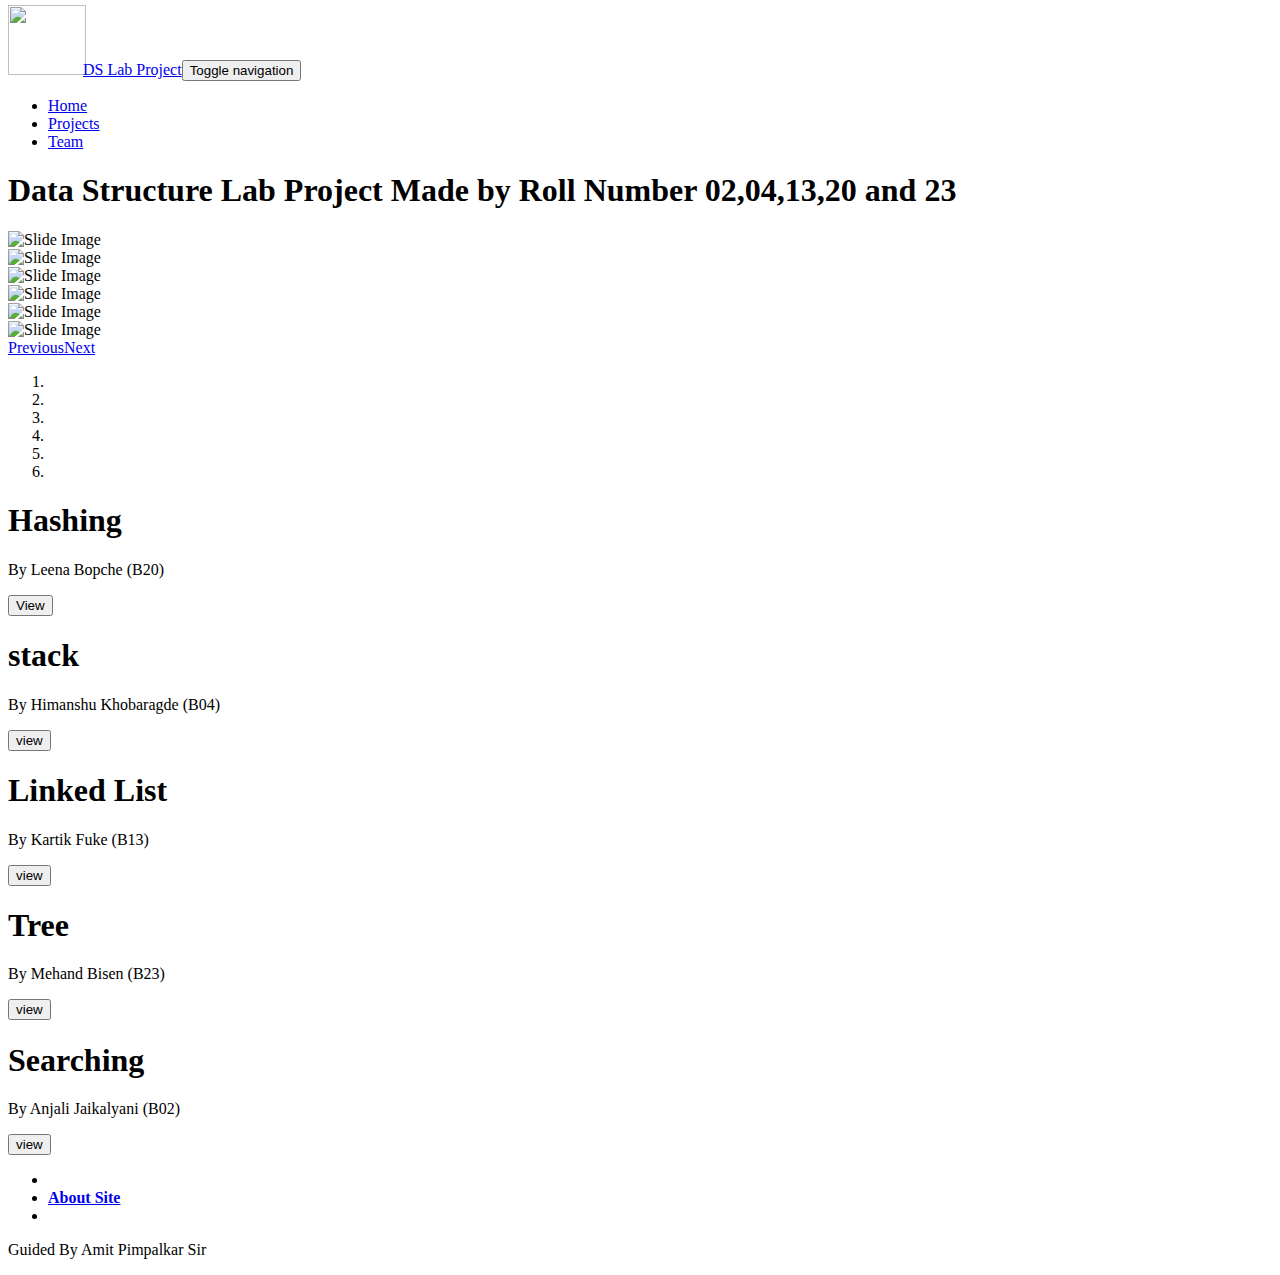
==== index.html @ 70583b02 "html files" ====
<!DOCTYPE html>
<html lang="en">

<head>
    <meta charset="utf-8">
    <meta name="viewport" content="width=device-width, initial-scale=1.0, shrink-to-fit=no">
    <title>Home - DS Lab Project</title>
    <meta name="" content="">
    <link rel="icon" type="image/png" sizes="1280x1280" href="assets/img/icon%20project.png">
    <link rel="icon" type="image/png" sizes="1280x1280" href="assets/img/icon%20project.png">
    <link rel="icon" type="image/png" sizes="1280x1280" href="assets/img/icon%20project.png">
    <link rel="icon" type="image/png" sizes="1280x1280" href="assets/img/icon%20project.png">
    <link rel="icon" type="image/png" sizes="1280x1280" href="assets/img/icon%20project.png">
    <link rel="stylesheet" href="assets/bootstrap/css/bootstrap.min.css">
    <link rel="stylesheet" href="assets/css/Inter.css">
    <link rel="stylesheet" href="assets/css/aos.min.css">
    <link rel="stylesheet" href="assets/css/Features-Cards-icons.css">
    <link rel="stylesheet" href="assets/css/project-card.css">
    <link rel="stylesheet" href="assets/css/Projects-Grid-Horizontal-images.css">
<!-- Primary Meta Tags -->
<title>DS Lab Project</title>
<meta name="title" content="DS Lab Project" />
<meta name="description" content="Data Structure & Algorithms Lab Project | A Project by RCOEM 2nd year students  | Linked List, Stacks, Hashing, Searching and Sorting, Tree." />

<!-- Open Graph / Facebook -->
<meta property="og:type" content="website" />
<meta property="og:url" content="https://metatags.io/" />
<meta property="og:title" content="DS Lab Project" />
<meta property="og:description" content="Data Structure & Algorithms Lab Project | A Project by RCOEM 2nd year students  | Linked List, Stacks, Hashing, Searching and Sorting, Tree." />
<meta property="og:image" content="https://metatags.io/images/meta-tags.png" />

<!-- Twitter -->
<meta property="twitter:card" content="summary_large_image" />
<meta property="twitter:url" content="https://metatags.io/" />
<meta property="twitter:title" content="DS Lab Project" />
<meta property="twitter:description" content="Data Structure & Algorithms Lab Project | A Project by RCOEM 2nd year students  | Linked List, Stacks, Hashing, Searching and Sorting, Tree." />
<meta property="twitter:image" content="https://metatags.io/images/meta-tags.png" />
</head>

<body>
    <nav class="navbar navbar-dark navbar-expand-md sticky-top text-center py-3" id="mainNav">
        <div class="container"><img width="78" height="70" style="margin-right: 0px;margin-top: -3px;" src="assets/img/icon%20project.png"><a class="navbar-brand d-flex align-items-center" href="index.html" style="margin-top: -20px;"><span class="fs-3" data-aos="fade" style="margin-left: -3px;">DS Lab Project</span></a><button data-bs-toggle="collapse" class="navbar-toggler" data-bs-target="#navcol-1"><span class="visually-hidden">Toggle navigation</span><span class="navbar-toggler-icon"></span></button>
            <div class="collapse navbar-collapse" id="navcol-1">
                <ul class="navbar-nav mx-auto">
                    <li class="nav-item"><a class="nav-link active" href="index.html">Home</a></li>
                    <li class="nav-item"><a class="nav-link active" href="projects.html">Projects</a></li>
                    <li class="nav-item"><a class="nav-link" href="team.html">Team</a></li>
                </ul>
                <ul class="navbar-nav"></ul>
            </div>
        </div>
    </nav>
    <header class="bg-dark">
        <div class="container pt-4 pt-xl-5">
            <div class="row pt-5">
                <div class="col-md-8 col-lg-10 col-xl-6 text-center text-md-start mx-auto">
                    <div class="text-center">
                        <h1 class="fw-bold">Data Structure Lab Project Made by Roll Number 02,04,13,20 and 23</h1>
                    </div>
                </div>
                <div class="col-12 col-lg-10 mx-auto">
                    <div class="position-relative" style="display: flex;flex-wrap: wrap;justify-content: flex-end;">
                        <div style="position: relative;flex: 0 0 45%;transform: translate3d(-15%, 35%, 0);"></div>
                        <div style="position: relative;flex: 0 0 45%;transform: translate3d(-5%, 20%, 0);"></div>
                        <div style="position: relative;flex: 0 0 60%;transform: translate3d(0, 0%, 0);"></div>
                    </div>
                </div>
            </div>
        </div>
    </header>
    <section class="py-5">
        <div class="carousel slide" data-bs-ride="false" id="carousel-1" style="transition: ease-in;">
            <div class="carousel-inner" style="transform: perspective(0px);">
                <div class="carousel-item active"><img class="w-100 d-block" src="assets/img/lab%20photo.jpg" alt="Slide Image"></div>
                <div class="carousel-item"><img class="w-100 d-block" src="assets/img/hash-table.png" alt="Slide Image"></div>
                <div class="carousel-item"><img class="w-100 d-block" src="assets/img/stack.webp" alt="Slide Image"></div>
                <div class="carousel-item"><img class="w-100 d-block" src="assets/img/tree-data-structure-banners-(2).webp" alt="Slide Image"></div>
                <div class="carousel-item"><img class="w-100 d-block" src="assets/img/linked-list.webp" alt="Slide Image"></div>
                <div class="carousel-item"><img class="w-100 d-block" alt="Slide Image" src="assets/img/searching.jpg"></div>
            </div>
            <div><a class="carousel-control-prev" href="#carousel-1" role="button" data-bs-slide="prev"><span class="carousel-control-prev-icon"></span><span class="visually-hidden">Previous</span></a><a class="carousel-control-next" href="#carousel-1" role="button" data-bs-slide="next"><span class="carousel-control-next-icon"></span><span class="visually-hidden">Next</span></a></div>
            <ol class="carousel-indicators">
                <li data-bs-target="#carousel-1" data-bs-slide-to="0" class="active"></li>
                <li data-bs-target="#carousel-1" data-bs-slide-to="1"></li>
                <li data-bs-target="#carousel-1" data-bs-slide-to="2"></li>
                <li data-bs-target="#carousel-1" data-bs-slide-to="3"></li>
                <li data-bs-target="#carousel-1" data-bs-slide-to="4"></li>
                <li data-bs-target="#carousel-1" data-bs-slide-to="5"></li>
            </ol>
        </div>
        <div class="card">
            <div class="card-header"></div>
        </div>
        <section class="py-4 py-xl-5">
            <div class="container h-100">
                <div class="text-white bg-primary border rounded border-0 p-4 py-5">
                    <div class="row h-100">
                        <div class="col-md-10 col-xl-8 text-center d-flex d-sm-flex d-md-flex justify-content-center align-items-center mx-auto justify-content-md-start align-items-md-center justify-content-xl-center">
                            <div>
                                <h1 class="text-uppercase fw-bold text-white mb-3">Hashing</h1>
                                <p class="mb-4">By Leena Bopche (B20)</p><button class="btn btn-light fs-5 py-2 px-4" type="button">View</button>
                            </div>
                        </div>
                    </div>
                </div>
            </div>
        </section>
        <div class="card"></div>
        <section class="py-4 py-xl-5">
            <div class="container h-100">
                <div class="text-white bg-primary border rounded border-0 p-4 py-5" style="background: var(--bs-cyan);">
                    <div class="row h-100">
                        <div class="col-md-10 col-xl-8 text-center d-flex d-sm-flex d-md-flex justify-content-center align-items-center mx-auto justify-content-md-start align-items-md-center justify-content-xl-center">
                            <div>
                                <h1 class="text-uppercase fw-bold text-start text-white mb-3">stack</h1>
                                <p class="mb-4">By Himanshu Khobaragde (B04)</p><button class="btn btn-light fs-5 py-2 px-4" type="button">view</button>
                            </div>
                        </div>
                    </div>
                </div>
            </div>
        </section>
        <section class="py-4 py-xl-5">
            <div class="container h-100">
                <div class="text-white bg-primary border rounded border-0 p-4 py-5">
                    <div class="row h-100">
                        <div class="col-md-10 col-xl-8 text-center d-flex d-sm-flex d-md-flex justify-content-center align-items-center mx-auto justify-content-md-start align-items-md-center justify-content-xl-center">
                            <div>
                                <h1 class="text-uppercase fw-bold text-white mb-3">Linked List</h1>
                                <p class="text-start mb-4">By Kartik Fuke (B13)</p><button class="btn btn-light fs-5 text-start py-2 px-4" type="button">view</button>
                            </div>
                        </div>
                    </div>
                </div>
            </div>
        </section>
        <section class="py-4 py-xl-5">
            <div class="container h-100">
                <div class="text-white bg-primary border rounded border-0 p-4 py-5">
                    <div class="row h-100">
                        <div class="col-md-10 col-xl-8 text-center d-flex d-sm-flex d-md-flex justify-content-center align-items-center mx-auto justify-content-md-start align-items-md-center justify-content-xl-center">
                            <div>
                                <h1 class="text-uppercase fw-bold text-start text-white mb-3">Tree</h1>
                                <p class="mb-4">By Mehand Bisen (B23)</p><button class="btn btn-light fs-5 py-2 px-4" type="button">view</button>
                            </div>
                        </div>
                    </div>
                </div>
            </div>
        </section>
        <section class="py-4 py-xl-5">
            <div class="container h-100">
                <div class="text-white bg-primary border rounded border-0 p-4 py-5">
                    <div class="row h-100">
                        <div class="col-md-10 col-xl-8 text-center d-flex d-sm-flex d-md-flex justify-content-center align-items-center mx-auto justify-content-md-start align-items-md-center justify-content-xl-center">
                            <div>
                                <h1 class="text-uppercase fw-bold text-center text-white mb-3">Searching</h1>
                                <p class="text-start mb-4">By Anjali Jaikalyani (B02)</p><button class="btn btn-light fs-5 py-2 px-4" type="button">view</button>
                            </div>
                        </div>
                    </div>
                </div>
            </div>
        </section>
        <footer class="text-center bg-dark">
            <div class="container text-white py-4 py-lg-5">
                <ul class="list-inline">
                    <li class="list-inline-item me-4"></li>
                    <li class="list-inline-item me-4"><a class="link-light" href="about.html"><strong>About Site</strong></a></li>
                    <li class="list-inline-item"></li>
                </ul>
                <p class="text-muted mb-0">Guided By Amit Pimpalkar Sir</p>
            </div>
        </footer>
    </section>
    <section></section>
    <section></section>
    <script src="assets/bootstrap/js/bootstrap.min.js"></script>
    <script src="assets/js/aos.min.js"></script>
    <script src="assets/js/bs-init.js"></script>
    <script src="assets/js/bold-and-dark.js"></script>
</body>

</html>
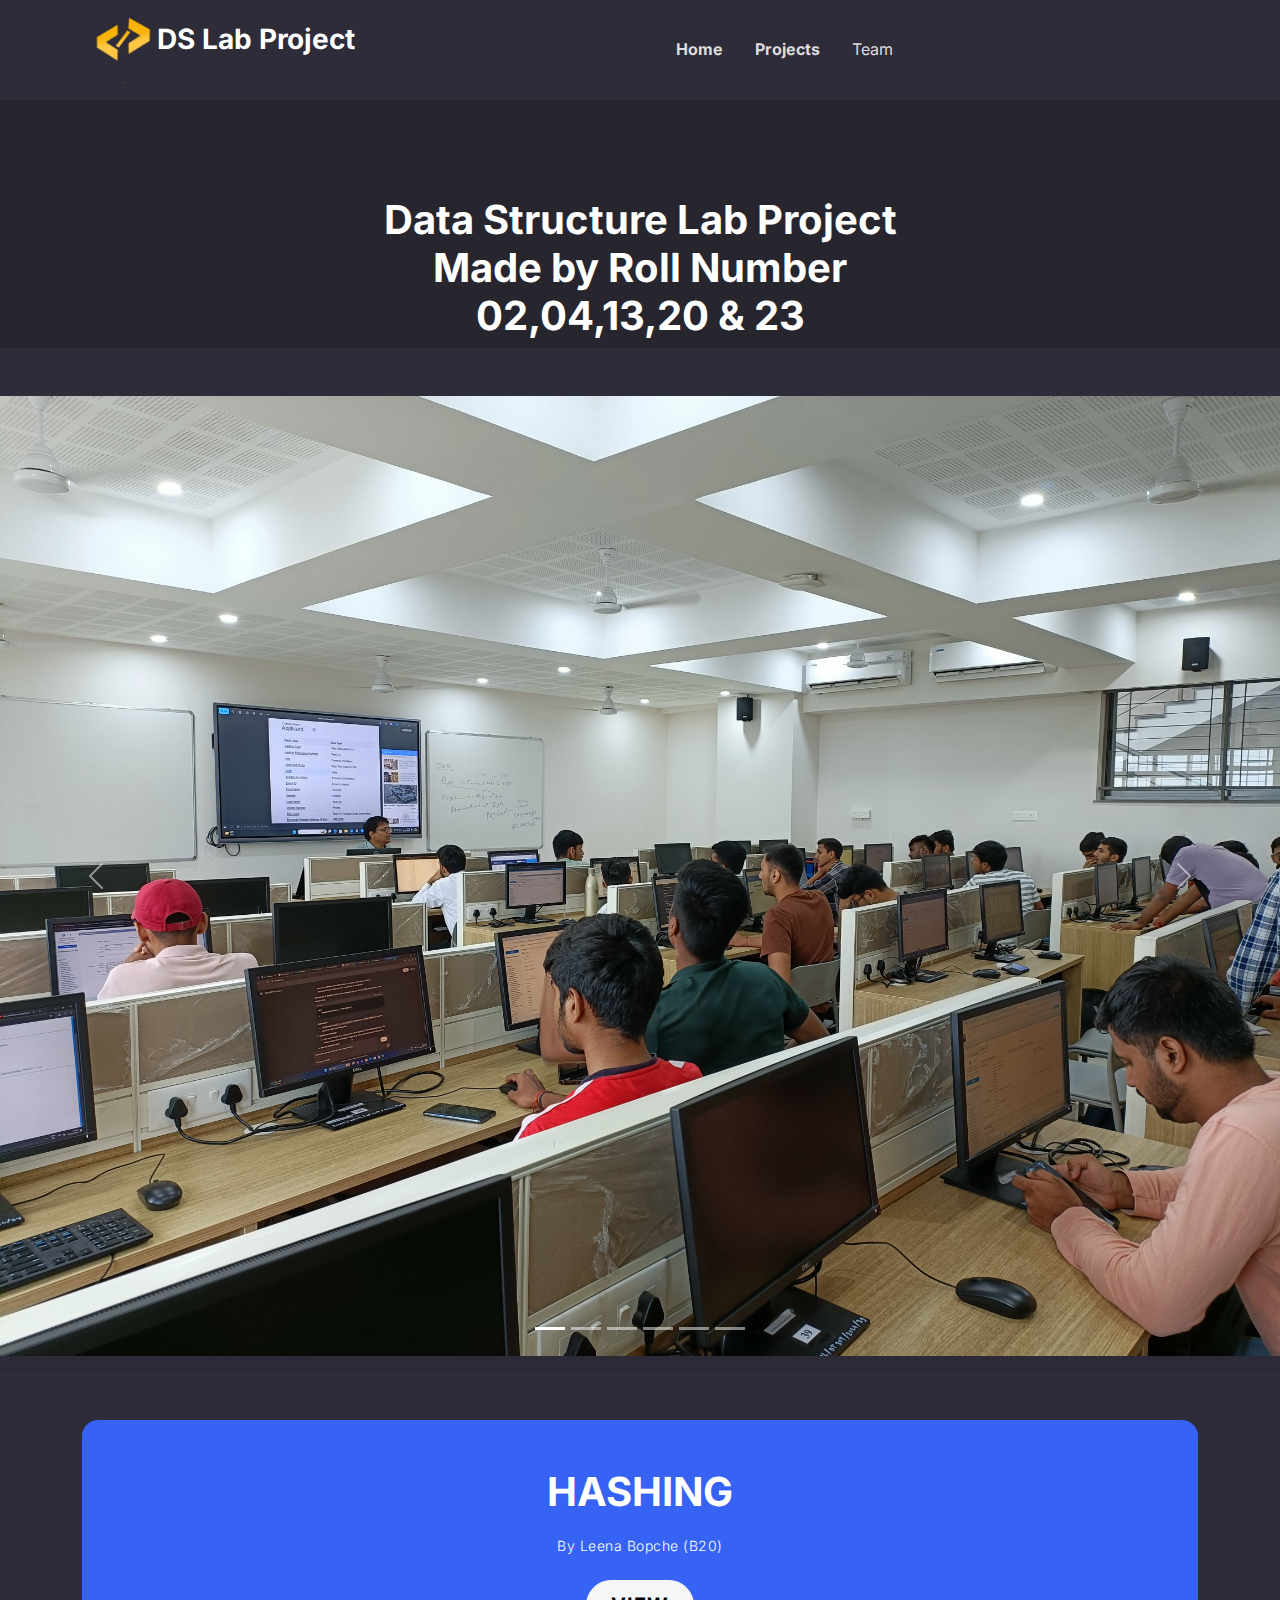
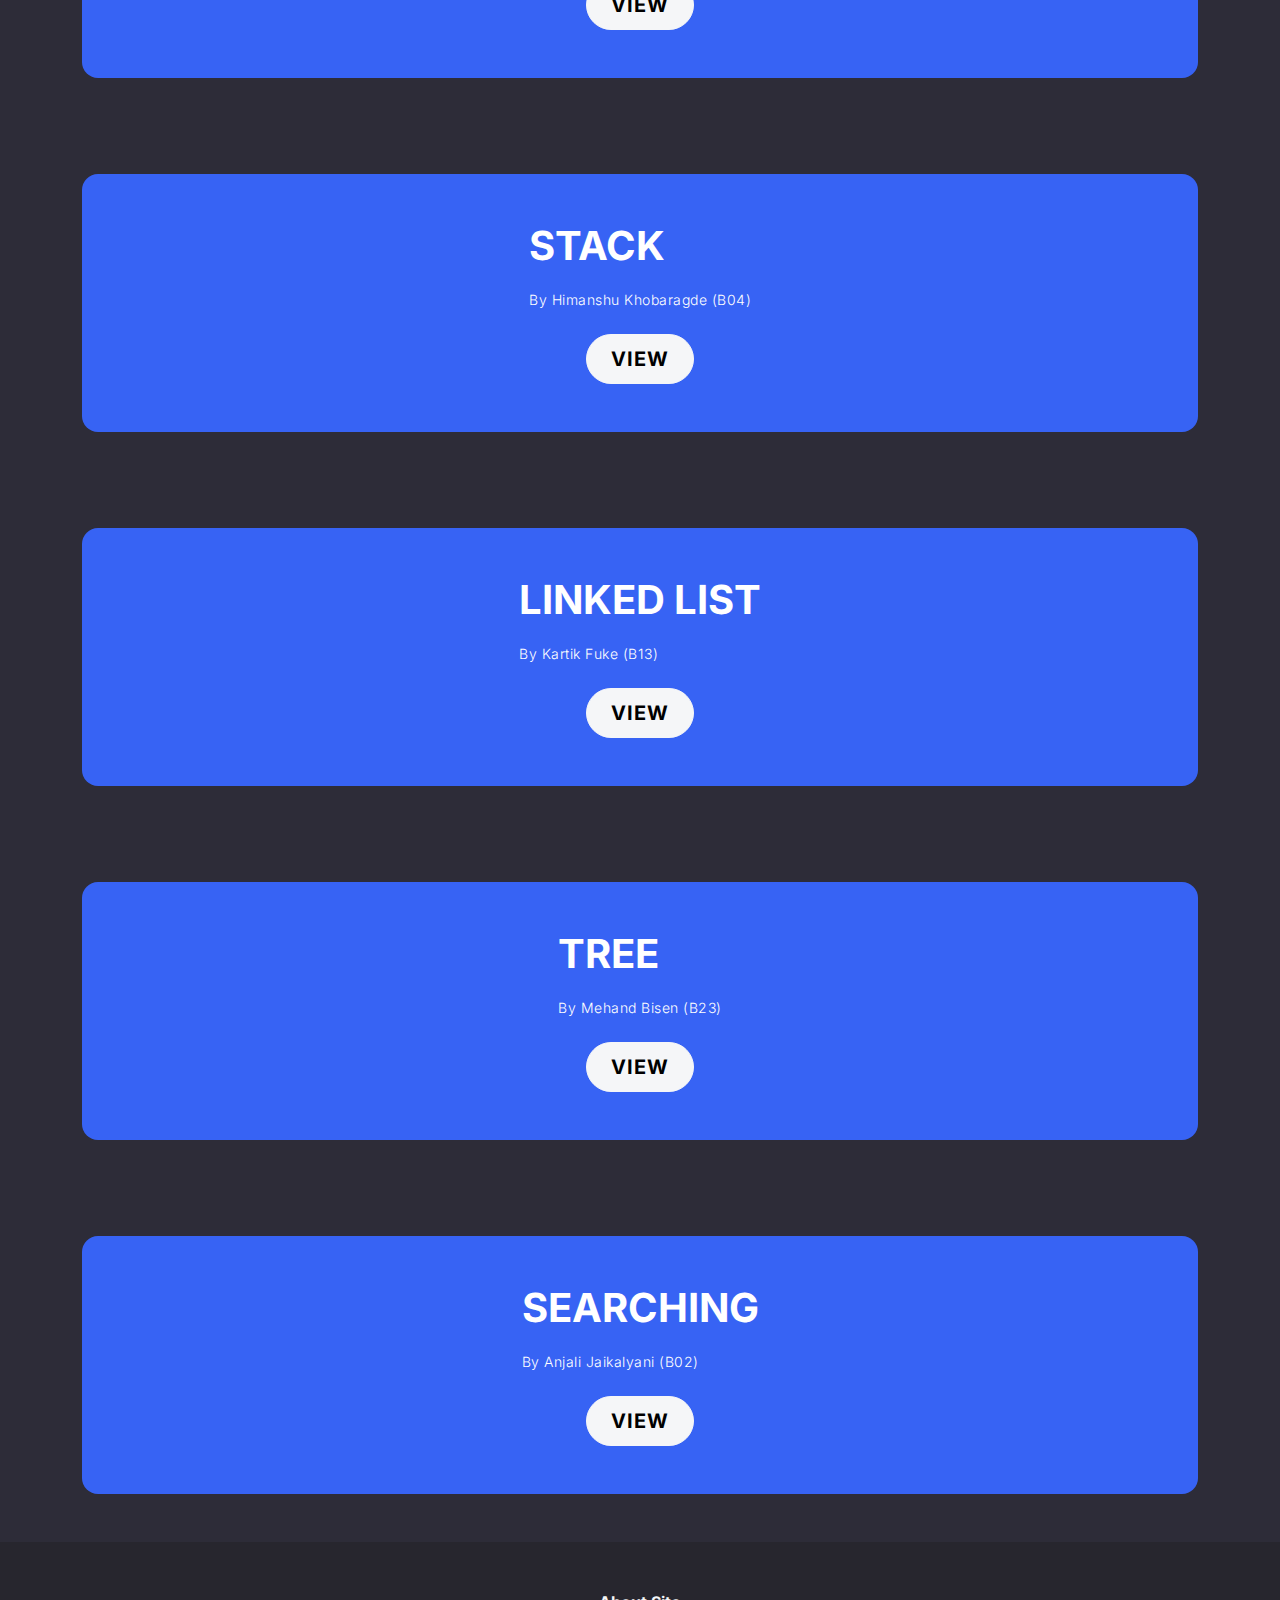
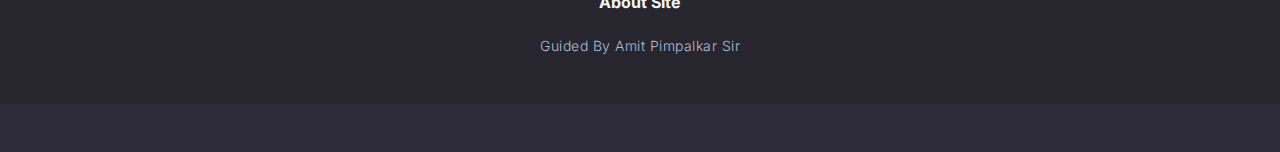
==== commit b7712c4c: "Update index.html" ====
--- a/index.html
+++ b/index.html
@@ -55,7 +55,7 @@
             <div class="row pt-5">
                 <div class="col-md-8 col-lg-10 col-xl-6 text-center text-md-start mx-auto">
                     <div class="text-center">
-                        <h1 class="fw-bold">Data Structure Lab Project Made by Roll Number 02,04,13,20 and 23</h1>
+                        <h1 class="fw-bold">Data Structure Lab Project Made by Roll Number 02,04,13,20 & 23</h1>
                     </div>
                 </div>
                 <div class="col-12 col-lg-10 mx-auto">
@@ -181,4 +181,4 @@
     <script src="assets/js/bold-and-dark.js"></script>
 </body>
 
-</html>+</html>
--- a/assets/css/Inter.css
+++ b/assets/css/Inter.css
@@ -0,0 +1,629 @@
+@font-face {
+	font-family: 'Inter';
+	src: url(../../assets/fonts/UcC53FwrK3iLTcvneQg7Ca725JhhKnNqk6L0UUMJng.woff2) format('woff2');
+	font-weight: 300;
+	font-style: italic;
+	font-display: swap;
+	unicode-range: U+0460-052F, U+1C80-1C88, U+20B4, U+2DE0-2DFF, U+A640-A69F, U+FE2E-FE2F;
+}
+
+@font-face {
+	font-family: 'Inter';
+	src: url(../../assets/fonts/UcC53FwrK3iLTcvneQg7Ca725JhhKnNqk6L9UUMJng.woff2) format('woff2');
+	font-weight: 300;
+	font-style: italic;
+	font-display: swap;
+	unicode-range: U+0301, U+0400-045F, U+0490-0491, U+04B0-04B1, U+2116;
+}
+
+@font-face {
+	font-family: 'Inter';
+	src: url(../../assets/fonts/UcC53FwrK3iLTcvneQg7Ca725JhhKnNqk6L1UUMJng.woff2) format('woff2');
+	font-weight: 300;
+	font-style: italic;
+	font-display: swap;
+	unicode-range: U+1F00-1FFF;
+}
+
+@font-face {
+	font-family: 'Inter';
+	src: url(../../assets/fonts/UcC53FwrK3iLTcvneQg7Ca725JhhKnNqk6L6UUMJng.woff2) format('woff2');
+	font-weight: 300;
+	font-style: italic;
+	font-display: swap;
+	unicode-range: U+0370-0377, U+037A-037F, U+0384-038A, U+038C, U+038E-03A1, U+03A3-03FF;
+}
+
+@font-face {
+	font-family: 'Inter';
+	src: url(../../assets/fonts/UcC53FwrK3iLTcvneQg7Ca725JhhKnNqk6L2UUMJng.woff2) format('woff2');
+	font-weight: 300;
+	font-style: italic;
+	font-display: swap;
+	unicode-range: U+0102-0103, U+0110-0111, U+0128-0129, U+0168-0169, U+01A0-01A1, U+01AF-01B0, U+0300-0301, U+0303-0304, U+0308-0309, U+0323, U+0329, U+1EA0-1EF9, U+20AB;
+}
+
+@font-face {
+	font-family: 'Inter';
+	src: url(../../assets/fonts/UcC53FwrK3iLTcvneQg7Ca725JhhKnNqk6L3UUMJng.woff2) format('woff2');
+	font-weight: 300;
+	font-style: italic;
+	font-display: swap;
+	unicode-range: U+0100-02AF, U+0304, U+0308, U+0329, U+1E00-1E9F, U+1EF2-1EFF, U+2020, U+20A0-20AB, U+20AD-20C0, U+2113, U+2C60-2C7F, U+A720-A7FF;
+}
+
+@font-face {
+	font-family: 'Inter';
+	src: url(../../assets/fonts/UcC53FwrK3iLTcvneQg7Ca725JhhKnNqk6L5UUM.woff2) format('woff2');
+	font-weight: 300;
+	font-style: italic;
+	font-display: swap;
+	unicode-range: U+0000-00FF, U+0131, U+0152-0153, U+02BB-02BC, U+02C6, U+02DA, U+02DC, U+0304, U+0308, U+0329, U+2000-206F, U+2074, U+20AC, U+2122, U+2191, U+2193, U+2212, U+2215, U+FEFF, U+FFFD;
+}
+
+@font-face {
+	font-family: 'Inter';
+	src: url(../../assets/fonts/UcC53FwrK3iLTcvneQg7Ca725JhhKnNqk6L0UUMJng.woff2) format('woff2');
+	font-weight: 400;
+	font-style: italic;
+	font-display: swap;
+	unicode-range: U+0460-052F, U+1C80-1C88, U+20B4, U+2DE0-2DFF, U+A640-A69F, U+FE2E-FE2F;
+}
+
+@font-face {
+	font-family: 'Inter';
+	src: url(../../assets/fonts/UcC53FwrK3iLTcvneQg7Ca725JhhKnNqk6L9UUMJng.woff2) format('woff2');
+	font-weight: 400;
+	font-style: italic;
+	font-display: swap;
+	unicode-range: U+0301, U+0400-045F, U+0490-0491, U+04B0-04B1, U+2116;
+}
+
+@font-face {
+	font-family: 'Inter';
+	src: url(../../assets/fonts/UcC53FwrK3iLTcvneQg7Ca725JhhKnNqk6L1UUMJng.woff2) format('woff2');
+	font-weight: 400;
+	font-style: italic;
+	font-display: swap;
+	unicode-range: U+1F00-1FFF;
+}
+
+@font-face {
+	font-family: 'Inter';
+	src: url(../../assets/fonts/UcC53FwrK3iLTcvneQg7Ca725JhhKnNqk6L6UUMJng.woff2) format('woff2');
+	font-weight: 400;
+	font-style: italic;
+	font-display: swap;
+	unicode-range: U+0370-0377, U+037A-037F, U+0384-038A, U+038C, U+038E-03A1, U+03A3-03FF;
+}
+
+@font-face {
+	font-family: 'Inter';
+	src: url(../../assets/fonts/UcC53FwrK3iLTcvneQg7Ca725JhhKnNqk6L2UUMJng.woff2) format('woff2');
+	font-weight: 400;
+	font-style: italic;
+	font-display: swap;
+	unicode-range: U+0102-0103, U+0110-0111, U+0128-0129, U+0168-0169, U+01A0-01A1, U+01AF-01B0, U+0300-0301, U+0303-0304, U+0308-0309, U+0323, U+0329, U+1EA0-1EF9, U+20AB;
+}
+
+@font-face {
+	font-family: 'Inter';
+	src: url(../../assets/fonts/UcC53FwrK3iLTcvneQg7Ca725JhhKnNqk6L3UUMJng.woff2) format('woff2');
+	font-weight: 400;
+	font-style: italic;
+	font-display: swap;
+	unicode-range: U+0100-02AF, U+0304, U+0308, U+0329, U+1E00-1E9F, U+1EF2-1EFF, U+2020, U+20A0-20AB, U+20AD-20C0, U+2113, U+2C60-2C7F, U+A720-A7FF;
+}
+
+@font-face {
+	font-family: 'Inter';
+	src: url(../../assets/fonts/UcC53FwrK3iLTcvneQg7Ca725JhhKnNqk6L5UUM.woff2) format('woff2');
+	font-weight: 400;
+	font-style: italic;
+	font-display: swap;
+	unicode-range: U+0000-00FF, U+0131, U+0152-0153, U+02BB-02BC, U+02C6, U+02DA, U+02DC, U+0304, U+0308, U+0329, U+2000-206F, U+2074, U+20AC, U+2122, U+2191, U+2193, U+2212, U+2215, U+FEFF, U+FFFD;
+}
+
+@font-face {
+	font-family: 'Inter';
+	src: url(../../assets/fonts/UcC53FwrK3iLTcvneQg7Ca725JhhKnNqk6L0UUMJng.woff2) format('woff2');
+	font-weight: 600;
+	font-style: italic;
+	font-display: swap;
+	unicode-range: U+0460-052F, U+1C80-1C88, U+20B4, U+2DE0-2DFF, U+A640-A69F, U+FE2E-FE2F;
+}
+
+@font-face {
+	font-family: 'Inter';
+	src: url(../../assets/fonts/UcC53FwrK3iLTcvneQg7Ca725JhhKnNqk6L9UUMJng.woff2) format('woff2');
+	font-weight: 600;
+	font-style: italic;
+	font-display: swap;
+	unicode-range: U+0301, U+0400-045F, U+0490-0491, U+04B0-04B1, U+2116;
+}
+
+@font-face {
+	font-family: 'Inter';
+	src: url(../../assets/fonts/UcC53FwrK3iLTcvneQg7Ca725JhhKnNqk6L1UUMJng.woff2) format('woff2');
+	font-weight: 600;
+	font-style: italic;
+	font-display: swap;
+	unicode-range: U+1F00-1FFF;
+}
+
+@font-face {
+	font-family: 'Inter';
+	src: url(../../assets/fonts/UcC53FwrK3iLTcvneQg7Ca725JhhKnNqk6L6UUMJng.woff2) format('woff2');
+	font-weight: 600;
+	font-style: italic;
+	font-display: swap;
+	unicode-range: U+0370-0377, U+037A-037F, U+0384-038A, U+038C, U+038E-03A1, U+03A3-03FF;
+}
+
+@font-face {
+	font-family: 'Inter';
+	src: url(../../assets/fonts/UcC53FwrK3iLTcvneQg7Ca725JhhKnNqk6L2UUMJng.woff2) format('woff2');
+	font-weight: 600;
+	font-style: italic;
+	font-display: swap;
+	unicode-range: U+0102-0103, U+0110-0111, U+0128-0129, U+0168-0169, U+01A0-01A1, U+01AF-01B0, U+0300-0301, U+0303-0304, U+0308-0309, U+0323, U+0329, U+1EA0-1EF9, U+20AB;
+}
+
+@font-face {
+	font-family: 'Inter';
+	src: url(../../assets/fonts/UcC53FwrK3iLTcvneQg7Ca725JhhKnNqk6L3UUMJng.woff2) format('woff2');
+	font-weight: 600;
+	font-style: italic;
+	font-display: swap;
+	unicode-range: U+0100-02AF, U+0304, U+0308, U+0329, U+1E00-1E9F, U+1EF2-1EFF, U+2020, U+20A0-20AB, U+20AD-20C0, U+2113, U+2C60-2C7F, U+A720-A7FF;
+}
+
+@font-face {
+	font-family: 'Inter';
+	src: url(../../assets/fonts/UcC53FwrK3iLTcvneQg7Ca725JhhKnNqk6L5UUM.woff2) format('woff2');
+	font-weight: 600;
+	font-style: italic;
+	font-display: swap;
+	unicode-range: U+0000-00FF, U+0131, U+0152-0153, U+02BB-02BC, U+02C6, U+02DA, U+02DC, U+0304, U+0308, U+0329, U+2000-206F, U+2074, U+20AC, U+2122, U+2191, U+2193, U+2212, U+2215, U+FEFF, U+FFFD;
+}
+
+@font-face {
+	font-family: 'Inter';
+	src: url(../../assets/fonts/UcC53FwrK3iLTcvneQg7Ca725JhhKnNqk6L0UUMJng.woff2) format('woff2');
+	font-weight: 700;
+	font-style: italic;
+	font-display: swap;
+	unicode-range: U+0460-052F, U+1C80-1C88, U+20B4, U+2DE0-2DFF, U+A640-A69F, U+FE2E-FE2F;
+}
+
+@font-face {
+	font-family: 'Inter';
+	src: url(../../assets/fonts/UcC53FwrK3iLTcvneQg7Ca725JhhKnNqk6L9UUMJng.woff2) format('woff2');
+	font-weight: 700;
+	font-style: italic;
+	font-display: swap;
+	unicode-range: U+0301, U+0400-045F, U+0490-0491, U+04B0-04B1, U+2116;
+}
+
+@font-face {
+	font-family: 'Inter';
+	src: url(../../assets/fonts/UcC53FwrK3iLTcvneQg7Ca725JhhKnNqk6L1UUMJng.woff2) format('woff2');
+	font-weight: 700;
+	font-style: italic;
+	font-display: swap;
+	unicode-range: U+1F00-1FFF;
+}
+
+@font-face {
+	font-family: 'Inter';
+	src: url(../../assets/fonts/UcC53FwrK3iLTcvneQg7Ca725JhhKnNqk6L6UUMJng.woff2) format('woff2');
+	font-weight: 700;
+	font-style: italic;
+	font-display: swap;
+	unicode-range: U+0370-0377, U+037A-037F, U+0384-038A, U+038C, U+038E-03A1, U+03A3-03FF;
+}
+
+@font-face {
+	font-family: 'Inter';
+	src: url(../../assets/fonts/UcC53FwrK3iLTcvneQg7Ca725JhhKnNqk6L2UUMJng.woff2) format('woff2');
+	font-weight: 700;
+	font-style: italic;
+	font-display: swap;
+	unicode-range: U+0102-0103, U+0110-0111, U+0128-0129, U+0168-0169, U+01A0-01A1, U+01AF-01B0, U+0300-0301, U+0303-0304, U+0308-0309, U+0323, U+0329, U+1EA0-1EF9, U+20AB;
+}
+
+@font-face {
+	font-family: 'Inter';
+	src: url(../../assets/fonts/UcC53FwrK3iLTcvneQg7Ca725JhhKnNqk6L3UUMJng.woff2) format('woff2');
+	font-weight: 700;
+	font-style: italic;
+	font-display: swap;
+	unicode-range: U+0100-02AF, U+0304, U+0308, U+0329, U+1E00-1E9F, U+1EF2-1EFF, U+2020, U+20A0-20AB, U+20AD-20C0, U+2113, U+2C60-2C7F, U+A720-A7FF;
+}
+
+@font-face {
+	font-family: 'Inter';
+	src: url(../../assets/fonts/UcC53FwrK3iLTcvneQg7Ca725JhhKnNqk6L5UUM.woff2) format('woff2');
+	font-weight: 700;
+	font-style: italic;
+	font-display: swap;
+	unicode-range: U+0000-00FF, U+0131, U+0152-0153, U+02BB-02BC, U+02C6, U+02DA, U+02DC, U+0304, U+0308, U+0329, U+2000-206F, U+2074, U+20AC, U+2122, U+2191, U+2193, U+2212, U+2215, U+FEFF, U+FFFD;
+}
+
+@font-face {
+	font-family: 'Inter';
+	src: url(../../assets/fonts/UcC53FwrK3iLTcvneQg7Ca725JhhKnNqk6L0UUMJng.woff2) format('woff2');
+	font-weight: 800;
+	font-style: italic;
+	font-display: swap;
+	unicode-range: U+0460-052F, U+1C80-1C88, U+20B4, U+2DE0-2DFF, U+A640-A69F, U+FE2E-FE2F;
+}
+
+@font-face {
+	font-family: 'Inter';
+	src: url(../../assets/fonts/UcC53FwrK3iLTcvneQg7Ca725JhhKnNqk6L9UUMJng.woff2) format('woff2');
+	font-weight: 800;
+	font-style: italic;
+	font-display: swap;
+	unicode-range: U+0301, U+0400-045F, U+0490-0491, U+04B0-04B1, U+2116;
+}
+
+@font-face {
+	font-family: 'Inter';
+	src: url(../../assets/fonts/UcC53FwrK3iLTcvneQg7Ca725JhhKnNqk6L1UUMJng.woff2) format('woff2');
+	font-weight: 800;
+	font-style: italic;
+	font-display: swap;
+	unicode-range: U+1F00-1FFF;
+}
+
+@font-face {
+	font-family: 'Inter';
+	src: url(../../assets/fonts/UcC53FwrK3iLTcvneQg7Ca725JhhKnNqk6L6UUMJng.woff2) format('woff2');
+	font-weight: 800;
+	font-style: italic;
+	font-display: swap;
+	unicode-range: U+0370-0377, U+037A-037F, U+0384-038A, U+038C, U+038E-03A1, U+03A3-03FF;
+}
+
+@font-face {
+	font-family: 'Inter';
+	src: url(../../assets/fonts/UcC53FwrK3iLTcvneQg7Ca725JhhKnNqk6L2UUMJng.woff2) format('woff2');
+	font-weight: 800;
+	font-style: italic;
+	font-display: swap;
+	unicode-range: U+0102-0103, U+0110-0111, U+0128-0129, U+0168-0169, U+01A0-01A1, U+01AF-01B0, U+0300-0301, U+0303-0304, U+0308-0309, U+0323, U+0329, U+1EA0-1EF9, U+20AB;
+}
+
+@font-face {
+	font-family: 'Inter';
+	src: url(../../assets/fonts/UcC53FwrK3iLTcvneQg7Ca725JhhKnNqk6L3UUMJng.woff2) format('woff2');
+	font-weight: 800;
+	font-style: italic;
+	font-display: swap;
+	unicode-range: U+0100-02AF, U+0304, U+0308, U+0329, U+1E00-1E9F, U+1EF2-1EFF, U+2020, U+20A0-20AB, U+20AD-20C0, U+2113, U+2C60-2C7F, U+A720-A7FF;
+}
+
+@font-face {
+	font-family: 'Inter';
+	src: url(../../assets/fonts/UcC53FwrK3iLTcvneQg7Ca725JhhKnNqk6L5UUM.woff2) format('woff2');
+	font-weight: 800;
+	font-style: italic;
+	font-display: swap;
+	unicode-range: U+0000-00FF, U+0131, U+0152-0153, U+02BB-02BC, U+02C6, U+02DA, U+02DC, U+0304, U+0308, U+0329, U+2000-206F, U+2074, U+20AC, U+2122, U+2191, U+2193, U+2212, U+2215, U+FEFF, U+FFFD;
+}
+
+@font-face {
+	font-family: 'Inter';
+	src: url(../../assets/fonts/UcC73FwrK3iLTeHuS_nVMrMxCp50SjIa2JL7SUc.woff2) format('woff2');
+	font-weight: 300;
+	font-style: normal;
+	font-display: swap;
+	unicode-range: U+0460-052F, U+1C80-1C88, U+20B4, U+2DE0-2DFF, U+A640-A69F, U+FE2E-FE2F;
+}
+
+@font-face {
+	font-family: 'Inter';
+	src: url(../../assets/fonts/UcC73FwrK3iLTeHuS_nVMrMxCp50SjIa0ZL7SUc.woff2) format('woff2');
+	font-weight: 300;
+	font-style: normal;
+	font-display: swap;
+	unicode-range: U+0301, U+0400-045F, U+0490-0491, U+04B0-04B1, U+2116;
+}
+
+@font-face {
+	font-family: 'Inter';
+	src: url(../../assets/fonts/UcC73FwrK3iLTeHuS_nVMrMxCp50SjIa2ZL7SUc.woff2) format('woff2');
+	font-weight: 300;
+	font-style: normal;
+	font-display: swap;
+	unicode-range: U+1F00-1FFF;
+}
+
+@font-face {
+	font-family: 'Inter';
+	src: url(../../assets/fonts/UcC73FwrK3iLTeHuS_nVMrMxCp50SjIa1pL7SUc.woff2) format('woff2');
+	font-weight: 300;
+	font-style: normal;
+	font-display: swap;
+	unicode-range: U+0370-0377, U+037A-037F, U+0384-038A, U+038C, U+038E-03A1, U+03A3-03FF;
+}
+
+@font-face {
+	font-family: 'Inter';
+	src: url(../../assets/fonts/UcC73FwrK3iLTeHuS_nVMrMxCp50SjIa2pL7SUc.woff2) format('woff2');
+	font-weight: 300;
+	font-style: normal;
+	font-display: swap;
+	unicode-range: U+0102-0103, U+0110-0111, U+0128-0129, U+0168-0169, U+01A0-01A1, U+01AF-01B0, U+0300-0301, U+0303-0304, U+0308-0309, U+0323, U+0329, U+1EA0-1EF9, U+20AB;
+}
+
+@font-face {
+	font-family: 'Inter';
+	src: url(../../assets/fonts/UcC73FwrK3iLTeHuS_nVMrMxCp50SjIa25L7SUc.woff2) format('woff2');
+	font-weight: 300;
+	font-style: normal;
+	font-display: swap;
+	unicode-range: U+0100-02AF, U+0304, U+0308, U+0329, U+1E00-1E9F, U+1EF2-1EFF, U+2020, U+20A0-20AB, U+20AD-20C0, U+2113, U+2C60-2C7F, U+A720-A7FF;
+}
+
+@font-face {
+	font-family: 'Inter';
+	src: url(../../assets/fonts/UcC73FwrK3iLTeHuS_nVMrMxCp50SjIa1ZL7.woff2) format('woff2');
+	font-weight: 300;
+	font-style: normal;
+	font-display: swap;
+	unicode-range: U+0000-00FF, U+0131, U+0152-0153, U+02BB-02BC, U+02C6, U+02DA, U+02DC, U+0304, U+0308, U+0329, U+2000-206F, U+2074, U+20AC, U+2122, U+2191, U+2193, U+2212, U+2215, U+FEFF, U+FFFD;
+}
+
+@font-face {
+	font-family: 'Inter';
+	src: url(../../assets/fonts/UcC73FwrK3iLTeHuS_nVMrMxCp50SjIa2JL7SUc.woff2) format('woff2');
+	font-weight: 400;
+	font-style: normal;
+	font-display: swap;
+	unicode-range: U+0460-052F, U+1C80-1C88, U+20B4, U+2DE0-2DFF, U+A640-A69F, U+FE2E-FE2F;
+}
+
+@font-face {
+	font-family: 'Inter';
+	src: url(../../assets/fonts/UcC73FwrK3iLTeHuS_nVMrMxCp50SjIa0ZL7SUc.woff2) format('woff2');
+	font-weight: 400;
+	font-style: normal;
+	font-display: swap;
+	unicode-range: U+0301, U+0400-045F, U+0490-0491, U+04B0-04B1, U+2116;
+}
+
+@font-face {
+	font-family: 'Inter';
+	src: url(../../assets/fonts/UcC73FwrK3iLTeHuS_nVMrMxCp50SjIa2ZL7SUc.woff2) format('woff2');
+	font-weight: 400;
+	font-style: normal;
+	font-display: swap;
+	unicode-range: U+1F00-1FFF;
+}
+
+@font-face {
+	font-family: 'Inter';
+	src: url(../../assets/fonts/UcC73FwrK3iLTeHuS_nVMrMxCp50SjIa1pL7SUc.woff2) format('woff2');
+	font-weight: 400;
+	font-style: normal;
+	font-display: swap;
+	unicode-range: U+0370-0377, U+037A-037F, U+0384-038A, U+038C, U+038E-03A1, U+03A3-03FF;
+}
+
+@font-face {
+	font-family: 'Inter';
+	src: url(../../assets/fonts/UcC73FwrK3iLTeHuS_nVMrMxCp50SjIa2pL7SUc.woff2) format('woff2');
+	font-weight: 400;
+	font-style: normal;
+	font-display: swap;
+	unicode-range: U+0102-0103, U+0110-0111, U+0128-0129, U+0168-0169, U+01A0-01A1, U+01AF-01B0, U+0300-0301, U+0303-0304, U+0308-0309, U+0323, U+0329, U+1EA0-1EF9, U+20AB;
+}
+
+@font-face {
+	font-family: 'Inter';
+	src: url(../../assets/fonts/UcC73FwrK3iLTeHuS_nVMrMxCp50SjIa25L7SUc.woff2) format('woff2');
+	font-weight: 400;
+	font-style: normal;
+	font-display: swap;
+	unicode-range: U+0100-02AF, U+0304, U+0308, U+0329, U+1E00-1E9F, U+1EF2-1EFF, U+2020, U+20A0-20AB, U+20AD-20C0, U+2113, U+2C60-2C7F, U+A720-A7FF;
+}
+
+@font-face {
+	font-family: 'Inter';
+	src: url(../../assets/fonts/UcC73FwrK3iLTeHuS_nVMrMxCp50SjIa1ZL7.woff2) format('woff2');
+	font-weight: 400;
+	font-style: normal;
+	font-display: swap;
+	unicode-range: U+0000-00FF, U+0131, U+0152-0153, U+02BB-02BC, U+02C6, U+02DA, U+02DC, U+0304, U+0308, U+0329, U+2000-206F, U+2074, U+20AC, U+2122, U+2191, U+2193, U+2212, U+2215, U+FEFF, U+FFFD;
+}
+
+@font-face {
+	font-family: 'Inter';
+	src: url(../../assets/fonts/UcC73FwrK3iLTeHuS_nVMrMxCp50SjIa2JL7SUc.woff2) format('woff2');
+	font-weight: 600;
+	font-style: normal;
+	font-display: swap;
+	unicode-range: U+0460-052F, U+1C80-1C88, U+20B4, U+2DE0-2DFF, U+A640-A69F, U+FE2E-FE2F;
+}
+
+@font-face {
+	font-family: 'Inter';
+	src: url(../../assets/fonts/UcC73FwrK3iLTeHuS_nVMrMxCp50SjIa0ZL7SUc.woff2) format('woff2');
+	font-weight: 600;
+	font-style: normal;
+	font-display: swap;
+	unicode-range: U+0301, U+0400-045F, U+0490-0491, U+04B0-04B1, U+2116;
+}
+
+@font-face {
+	font-family: 'Inter';
+	src: url(../../assets/fonts/UcC73FwrK3iLTeHuS_nVMrMxCp50SjIa2ZL7SUc.woff2) format('woff2');
+	font-weight: 600;
+	font-style: normal;
+	font-display: swap;
+	unicode-range: U+1F00-1FFF;
+}
+
+@font-face {
+	font-family: 'Inter';
+	src: url(../../assets/fonts/UcC73FwrK3iLTeHuS_nVMrMxCp50SjIa1pL7SUc.woff2) format('woff2');
+	font-weight: 600;
+	font-style: normal;
+	font-display: swap;
+	unicode-range: U+0370-0377, U+037A-037F, U+0384-038A, U+038C, U+038E-03A1, U+03A3-03FF;
+}
+
+@font-face {
+	font-family: 'Inter';
+	src: url(../../assets/fonts/UcC73FwrK3iLTeHuS_nVMrMxCp50SjIa2pL7SUc.woff2) format('woff2');
+	font-weight: 600;
+	font-style: normal;
+	font-display: swap;
+	unicode-range: U+0102-0103, U+0110-0111, U+0128-0129, U+0168-0169, U+01A0-01A1, U+01AF-01B0, U+0300-0301, U+0303-0304, U+0308-0309, U+0323, U+0329, U+1EA0-1EF9, U+20AB;
+}
+
+@font-face {
+	font-family: 'Inter';
+	src: url(../../assets/fonts/UcC73FwrK3iLTeHuS_nVMrMxCp50SjIa25L7SUc.woff2) format('woff2');
+	font-weight: 600;
+	font-style: normal;
+	font-display: swap;
+	unicode-range: U+0100-02AF, U+0304, U+0308, U+0329, U+1E00-1E9F, U+1EF2-1EFF, U+2020, U+20A0-20AB, U+20AD-20C0, U+2113, U+2C60-2C7F, U+A720-A7FF;
+}
+
+@font-face {
+	font-family: 'Inter';
+	src: url(../../assets/fonts/UcC73FwrK3iLTeHuS_nVMrMxCp50SjIa1ZL7.woff2) format('woff2');
+	font-weight: 600;
+	font-style: normal;
+	font-display: swap;
+	unicode-range: U+0000-00FF, U+0131, U+0152-0153, U+02BB-02BC, U+02C6, U+02DA, U+02DC, U+0304, U+0308, U+0329, U+2000-206F, U+2074, U+20AC, U+2122, U+2191, U+2193, U+2212, U+2215, U+FEFF, U+FFFD;
+}
+
+@font-face {
+	font-family: 'Inter';
+	src: url(../../assets/fonts/UcC73FwrK3iLTeHuS_nVMrMxCp50SjIa2JL7SUc.woff2) format('woff2');
+	font-weight: 700;
+	font-style: normal;
+	font-display: swap;
+	unicode-range: U+0460-052F, U+1C80-1C88, U+20B4, U+2DE0-2DFF, U+A640-A69F, U+FE2E-FE2F;
+}
+
+@font-face {
+	font-family: 'Inter';
+	src: url(../../assets/fonts/UcC73FwrK3iLTeHuS_nVMrMxCp50SjIa0ZL7SUc.woff2) format('woff2');
+	font-weight: 700;
+	font-style: normal;
+	font-display: swap;
+	unicode-range: U+0301, U+0400-045F, U+0490-0491, U+04B0-04B1, U+2116;
+}
+
+@font-face {
+	font-family: 'Inter';
+	src: url(../../assets/fonts/UcC73FwrK3iLTeHuS_nVMrMxCp50SjIa2ZL7SUc.woff2) format('woff2');
+	font-weight: 700;
+	font-style: normal;
+	font-display: swap;
+	unicode-range: U+1F00-1FFF;
+}
+
+@font-face {
+	font-family: 'Inter';
+	src: url(../../assets/fonts/UcC73FwrK3iLTeHuS_nVMrMxCp50SjIa1pL7SUc.woff2) format('woff2');
+	font-weight: 700;
+	font-style: normal;
+	font-display: swap;
+	unicode-range: U+0370-0377, U+037A-037F, U+0384-038A, U+038C, U+038E-03A1, U+03A3-03FF;
+}
+
+@font-face {
+	font-family: 'Inter';
+	src: url(../../assets/fonts/UcC73FwrK3iLTeHuS_nVMrMxCp50SjIa2pL7SUc.woff2) format('woff2');
+	font-weight: 700;
+	font-style: normal;
+	font-display: swap;
+	unicode-range: U+0102-0103, U+0110-0111, U+0128-0129, U+0168-0169, U+01A0-01A1, U+01AF-01B0, U+0300-0301, U+0303-0304, U+0308-0309, U+0323, U+0329, U+1EA0-1EF9, U+20AB;
+}
+
+@font-face {
+	font-family: 'Inter';
+	src: url(../../assets/fonts/UcC73FwrK3iLTeHuS_nVMrMxCp50SjIa25L7SUc.woff2) format('woff2');
+	font-weight: 700;
+	font-style: normal;
+	font-display: swap;
+	unicode-range: U+0100-02AF, U+0304, U+0308, U+0329, U+1E00-1E9F, U+1EF2-1EFF, U+2020, U+20A0-20AB, U+20AD-20C0, U+2113, U+2C60-2C7F, U+A720-A7FF;
+}
+
+@font-face {
+	font-family: 'Inter';
+	src: url(../../assets/fonts/UcC73FwrK3iLTeHuS_nVMrMxCp50SjIa1ZL7.woff2) format('woff2');
+	font-weight: 700;
+	font-style: normal;
+	font-display: swap;
+	unicode-range: U+0000-00FF, U+0131, U+0152-0153, U+02BB-02BC, U+02C6, U+02DA, U+02DC, U+0304, U+0308, U+0329, U+2000-206F, U+2074, U+20AC, U+2122, U+2191, U+2193, U+2212, U+2215, U+FEFF, U+FFFD;
+}
+
+@font-face {
+	font-family: 'Inter';
+	src: url(../../assets/fonts/UcC73FwrK3iLTeHuS_nVMrMxCp50SjIa2JL7SUc.woff2) format('woff2');
+	font-weight: 800;
+	font-style: normal;
+	font-display: swap;
+	unicode-range: U+0460-052F, U+1C80-1C88, U+20B4, U+2DE0-2DFF, U+A640-A69F, U+FE2E-FE2F;
+}
+
+@font-face {
+	font-family: 'Inter';
+	src: url(../../assets/fonts/UcC73FwrK3iLTeHuS_nVMrMxCp50SjIa0ZL7SUc.woff2) format('woff2');
+	font-weight: 800;
+	font-style: normal;
+	font-display: swap;
+	unicode-range: U+0301, U+0400-045F, U+0490-0491, U+04B0-04B1, U+2116;
+}
+
+@font-face {
+	font-family: 'Inter';
+	src: url(../../assets/fonts/UcC73FwrK3iLTeHuS_nVMrMxCp50SjIa2ZL7SUc.woff2) format('woff2');
+	font-weight: 800;
+	font-style: normal;
+	font-display: swap;
+	unicode-range: U+1F00-1FFF;
+}
+
+@font-face {
+	font-family: 'Inter';
+	src: url(../../assets/fonts/UcC73FwrK3iLTeHuS_nVMrMxCp50SjIa1pL7SUc.woff2) format('woff2');
+	font-weight: 800;
+	font-style: normal;
+	font-display: swap;
+	unicode-range: U+0370-0377, U+037A-037F, U+0384-038A, U+038C, U+038E-03A1, U+03A3-03FF;
+}
+
+@font-face {
+	font-family: 'Inter';
+	src: url(../../assets/fonts/UcC73FwrK3iLTeHuS_nVMrMxCp50SjIa2pL7SUc.woff2) format('woff2');
+	font-weight: 800;
+	font-style: normal;
+	font-display: swap;
+	unicode-range: U+0102-0103, U+0110-0111, U+0128-0129, U+0168-0169, U+01A0-01A1, U+01AF-01B0, U+0300-0301, U+0303-0304, U+0308-0309, U+0323, U+0329, U+1EA0-1EF9, U+20AB;
+}
+
+@font-face {
+	font-family: 'Inter';
+	src: url(../../assets/fonts/UcC73FwrK3iLTeHuS_nVMrMxCp50SjIa25L7SUc.woff2) format('woff2');
+	font-weight: 800;
+	font-style: normal;
+	font-display: swap;
+	unicode-range: U+0100-02AF, U+0304, U+0308, U+0329, U+1E00-1E9F, U+1EF2-1EFF, U+2020, U+20A0-20AB, U+20AD-20C0, U+2113, U+2C60-2C7F, U+A720-A7FF;
+}
+
+@font-face {
+	font-family: 'Inter';
+	src: url(../../assets/fonts/UcC73FwrK3iLTeHuS_nVMrMxCp50SjIa1ZL7.woff2) format('woff2');
+	font-weight: 800;
+	font-style: normal;
+	font-display: swap;
+	unicode-range: U+0000-00FF, U+0131, U+0152-0153, U+02BB-02BC, U+02C6, U+02DA, U+02DC, U+0304, U+0308, U+0329, U+2000-206F, U+2074, U+20AC, U+2122, U+2191, U+2193, U+2212, U+2215, U+FEFF, U+FFFD;
+}--- a/assets/css/Features-Cards-icons.css
+++ b/assets/css/Features-Cards-icons.css
@@ -0,0 +1,57 @@
+.bs-icon {
+  --bs-icon-size: .75rem;
+  display: flex;
+  flex-shrink: 0;
+  justify-content: center;
+  align-items: center;
+  font-size: var(--bs-icon-size);
+  width: calc(var(--bs-icon-size) * 2);
+  height: calc(var(--bs-icon-size) * 2);
+  color: var(--bs-primary);
+}
+
+.bs-icon-xs {
+  --bs-icon-size: 1rem;
+  width: calc(var(--bs-icon-size) * 1.5);
+  height: calc(var(--bs-icon-size) * 1.5);
+}
+
+.bs-icon-sm {
+  --bs-icon-size: 1rem;
+}
+
+.bs-icon-md {
+  --bs-icon-size: 1.5rem;
+}
+
+.bs-icon-lg {
+  --bs-icon-size: 2rem;
+}
+
+.bs-icon-xl {
+  --bs-icon-size: 2.5rem;
+}
+
+.bs-icon.bs-icon-primary {
+  color: var(--bs-white);
+  background: var(--bs-primary);
+}
+
+.bs-icon.bs-icon-primary-light {
+  color: var(--bs-primary);
+  background: rgba(var(--bs-primary-rgb), .2);
+}
+
+.bs-icon.bs-icon-semi-white {
+  color: var(--bs-primary);
+  background: rgba(255, 255, 255, .5);
+}
+
+.bs-icon.bs-icon-rounded {
+  border-radius: .5rem;
+}
+
+.bs-icon.bs-icon-circle {
+  border-radius: 50%;
+}
+
--- a/assets/css/project-card.css
+++ b/assets/css/project-card.css
@@ -0,0 +1,92 @@
+.btn-group > .btn-group:not(:first-child) > .btn, .btn-group > .btn:not(:first-child) {
+  background: #56c6c6;
+  border-radius: 20px;
+  font-size: inherit;
+  color: #fff;
+  box-shadow: none;
+  border: none;
+  text-shadow: none;
+  padding: .5rem 1rem;
+  transition: background-color 0.25s;
+  font-size: inherit;
+}
+
+.btn-group > .btn-group:not(:last-child) > .btn, .btn-group > .btn:not(:last-child):not(.dropdown-toggle) {
+  background: #56c6c6;
+  border-radius: 20px;
+  font-size: inherit;
+  color: #fff;
+  box-shadow: none;
+  border: none;
+  text-shadow: none;
+  padding: .5rem 1rem;
+  transition: background-color 0.25s;
+  font-size: inherit;
+}
+
+* {
+  box-sizing: border-box;
+}
+
+p {
+  font-size: 14px;
+  font-weight: 100;
+  line-height: 20px;
+  letter-spacing: 0.5px;
+  margin: 20px 0 30px;
+}
+
+button {
+  border-radius: 20px;
+  border: 1px solid #FF4B2B;
+  background-color: #FF4B2B;
+  color: #FFFFFF;
+  font-size: 12px;
+  font-weight: bold;
+  padding: 12px 45px;
+  letter-spacing: 1px;
+  text-transform: uppercase;
+  transition: transform 80ms ease-in;
+}
+
+button:active {
+  transform: scale(0.95);
+}
+
+button:focus {
+  outline: none;
+}
+
+* {
+  box-sizing: border-box;
+}
+
+p {
+  font-size: 14px;
+  font-weight: 100;
+  line-height: 20px;
+  letter-spacing: 0.5px;
+  margin: 20px 0 30px;
+}
+
+button {
+  border-radius: 20px;
+  border: 1px solid #FF4B2B;
+  background-color: #FF4B2B;
+  color: #FFFFFF;
+  font-size: 12px;
+  font-weight: bold;
+  padding: 12px 45px;
+  letter-spacing: 1px;
+  text-transform: uppercase;
+  transition: transform 80ms ease-in;
+}
+
+button:active {
+  transform: scale(0.95);
+}
+
+button:focus {
+  outline: none;
+}
+
--- a/assets/css/Projects-Grid-Horizontal-images.css
+++ b/assets/css/Projects-Grid-Horizontal-images.css
@@ -0,0 +1,4 @@
+.fit-cover {
+  object-fit: cover;
+}
+
